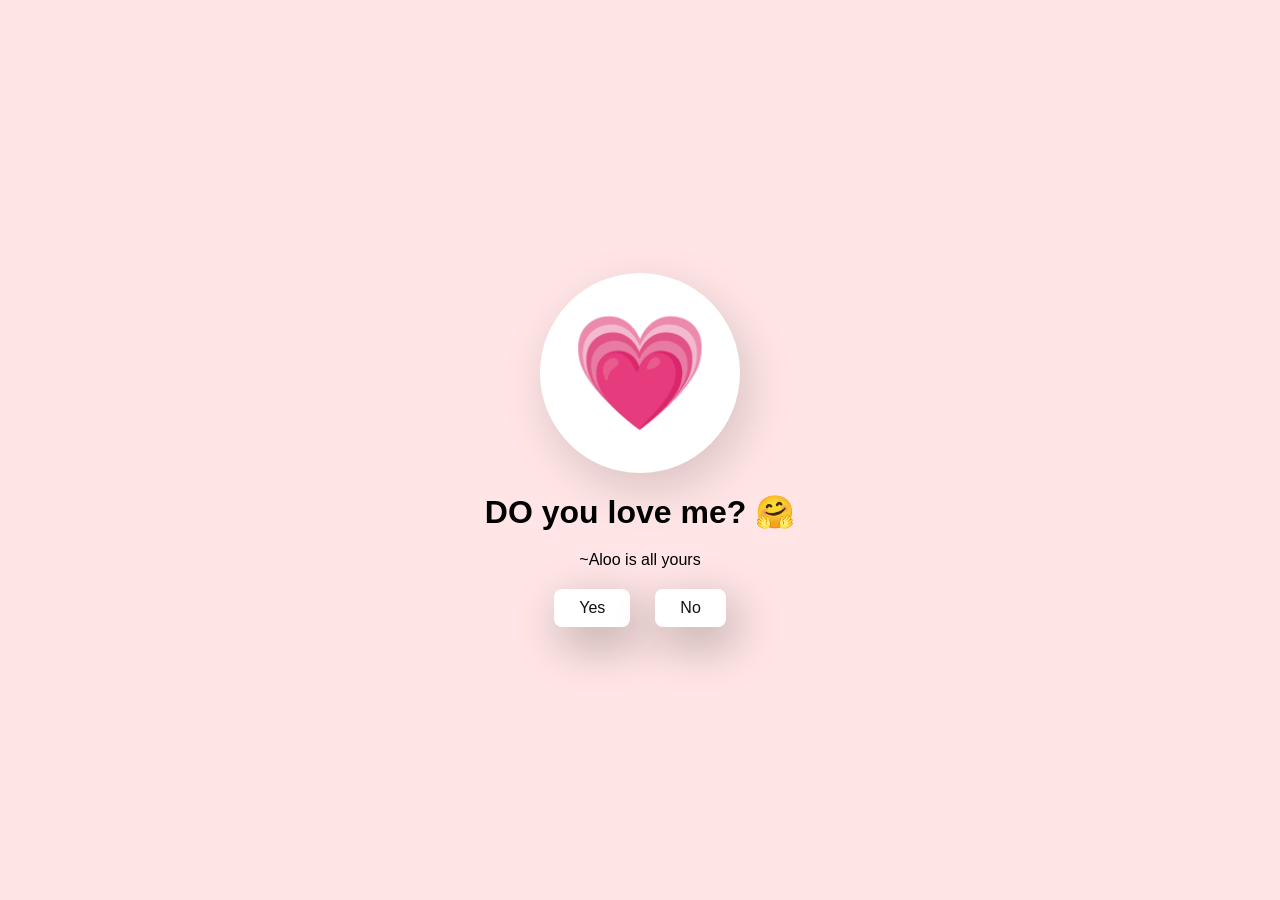
==== index.html @ 594c58b8 "Remove slow Tenor embeds from initial page load" ====
<!DOCTYPE html>
<html lang="en">
  <head>
    <meta charset="UTF-8" />
    <meta name="viewport" content="width=device-width, initial-scale=1.0" />
    <title>Yes or No</title>
    <link rel="stylesheet" href="./style.css" />
  </head>
  <body>
    <main class="container">
      <div class="visual" role="img" aria-label="Cute animated heart">💗</div>
      <h1>DO you love me? 🤗</h1>
      <p>~Aloo is all yours</p>
      <div class="btn">
        <a href="yes.html">Yes</a>
        <a href="no1.html">No</a>
      </div>
    </main>
  </body>
</html>
---- style.css ----
/* Keep the first render self-contained: no third-party embed or font requests. */
* {
  margin: 0;
  padding: 0;
  box-sizing: border-box;
  font-family: sans-serif;
}

body {
  width: 100%;
  min-height: 100vh;
  display: flex;
  justify-content: center;
  align-items: center;
  background-color: #ffe5e5;
}

.container {
  display: flex;
  flex-direction: column;
  text-align: center;
  align-items: center;
  gap: 20px;
  max-width: 500px;
  margin: 20px;
}

.visual {
  width: 200px;
  height: 200px;
  display: grid;
  place-items: center;
  border-radius: 50%;
  background: #fff;
  font-size: 7rem;
  line-height: 1;
  box-shadow: 0.5rem 1rem 3rem hsl(0 0% 0% / 0.15);
  animation: pulse 1.8s ease-in-out infinite;
}

@keyframes pulse {
  50% { transform: scale(1.06); }
}

.container .btn {
  display: flex;
  gap: 25px;
}

.btn a {
  text-decoration: none;
  color: #111;
  background: #fff;
  padding: 10px 25px;
  border-radius: 8px;
  box-shadow: 0.5rem 1rem 3rem hsl(0 0% 0% / 0.3);
}

@media (prefers-reduced-motion: reduce) {
  .visual { animation: none; }
}
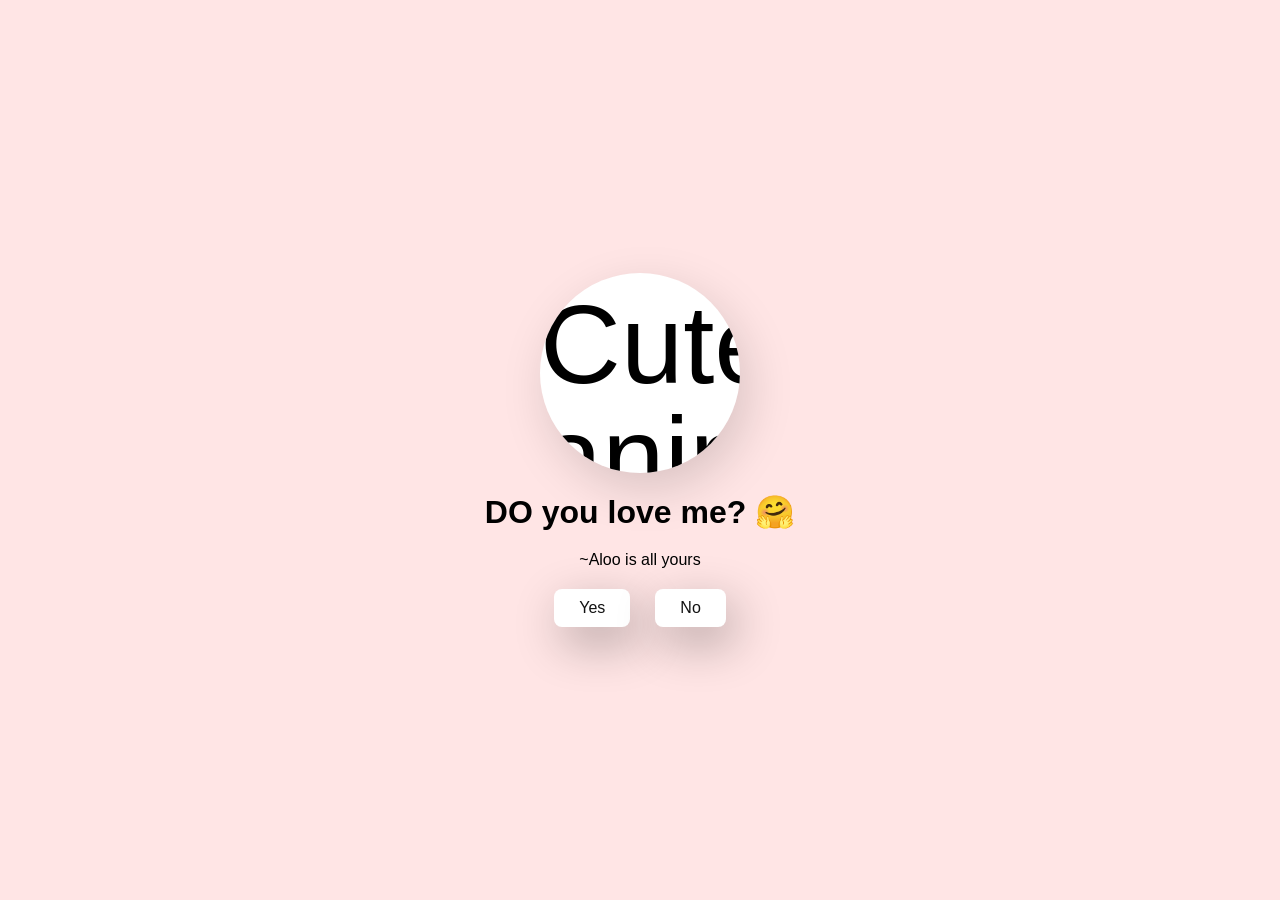
==== commit a8c0f76e: "Restore the animated heart GIF on the main page" ====
--- a/index.html
+++ b/index.html
@@ -8,7 +8,11 @@
   </head>
   <body>
     <main class="container">
-      <div class="visual" role="img" aria-label="Cute animated heart">💗</div>
+      <img
+        class="visual visual-gif"
+        src="https://media.giphy.com/media/3o6ZtpxSZbQRRnwCKQ/giphy.gif"
+        alt="Cute animated heart"
+      />
       <h1>DO you love me? 🤗</h1>
       <p>~Aloo is all yours</p>
       <div class="btn">
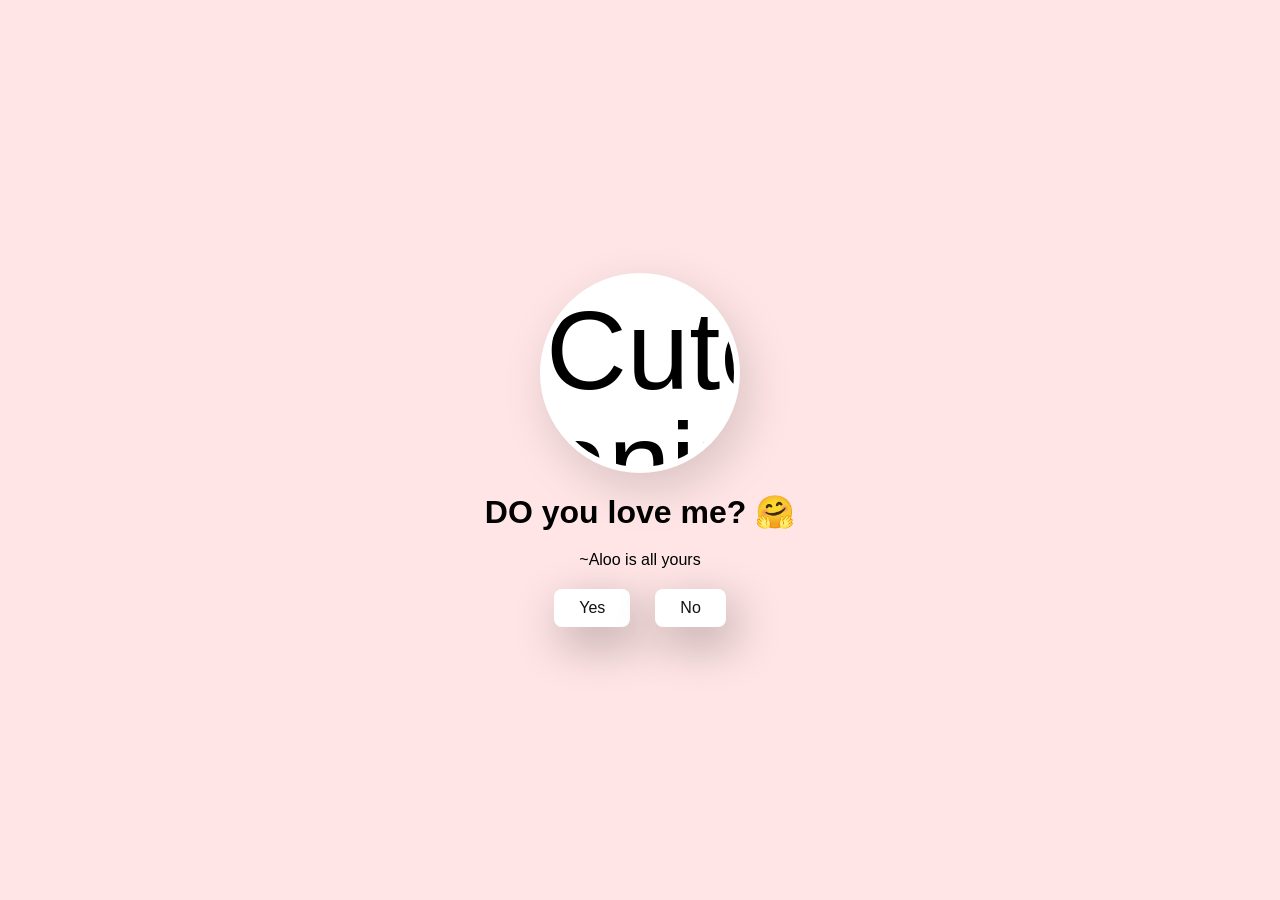
==== commit 5fba51f9: "Add page-specific cute kawaii GIFs and accessible styling to every screen." ====
--- a/index.html
+++ b/index.html
@@ -11,7 +11,7 @@
       <img
         class="visual visual-gif"
         src="https://media.giphy.com/media/3o6ZtpxSZbQRRnwCKQ/giphy.gif"
-        alt="Cute animated heart"
+        alt="Cute animated heart asking for love"
       />
       <h1>DO you love me? 🤗</h1>
       <p>~Aloo is all yours</p>
--- a/style.css
+++ b/style.css
@@ -38,6 +38,11 @@
   animation: pulse 1.8s ease-in-out infinite;
 }
 
+.visual-gif {
+  object-fit: cover;
+  border: 6px solid #fff;
+}
+
 @keyframes pulse {
   50% { transform: scale(1.06); }
 }
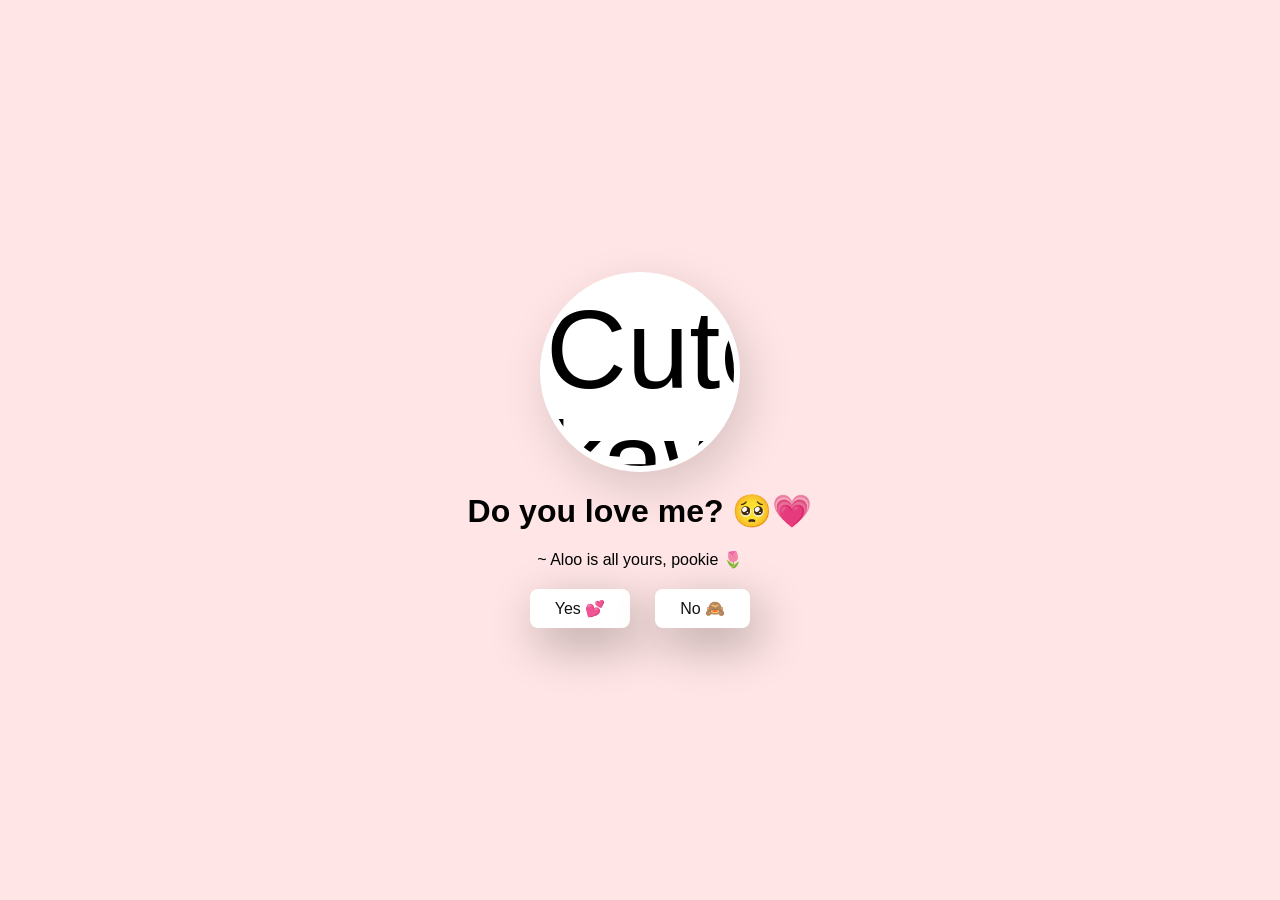
==== commit 310450c1: "Make the question and no-step GIFs cute and kawaii themed consistently" ====
--- a/index.html
+++ b/index.html
@@ -10,14 +10,14 @@
     <main class="container">
       <img
         class="visual visual-gif"
-        src="https://media.giphy.com/media/3o6ZtpxSZbQRRnwCKQ/giphy.gif"
-        alt="Cute animated heart asking for love"
+        src="https://media.giphy.com/media/MDJ9IbxxvDUQM/giphy.gif"
+        alt="Cute kawaii character happily asking for love"
       />
-      <h1>DO you love me? 🤗</h1>
-      <p>~Aloo is all yours</p>
+      <h1>Do you love me? 🥺💗</h1>
+      <p>~ Aloo is all yours, pookie 🌷</p>
       <div class="btn">
-        <a href="yes.html">Yes</a>
-        <a href="no1.html">No</a>
+        <a href="yes.html">Yes 💕</a>
+        <a href="no1.html">No 🙈</a>
       </div>
     </main>
   </body>
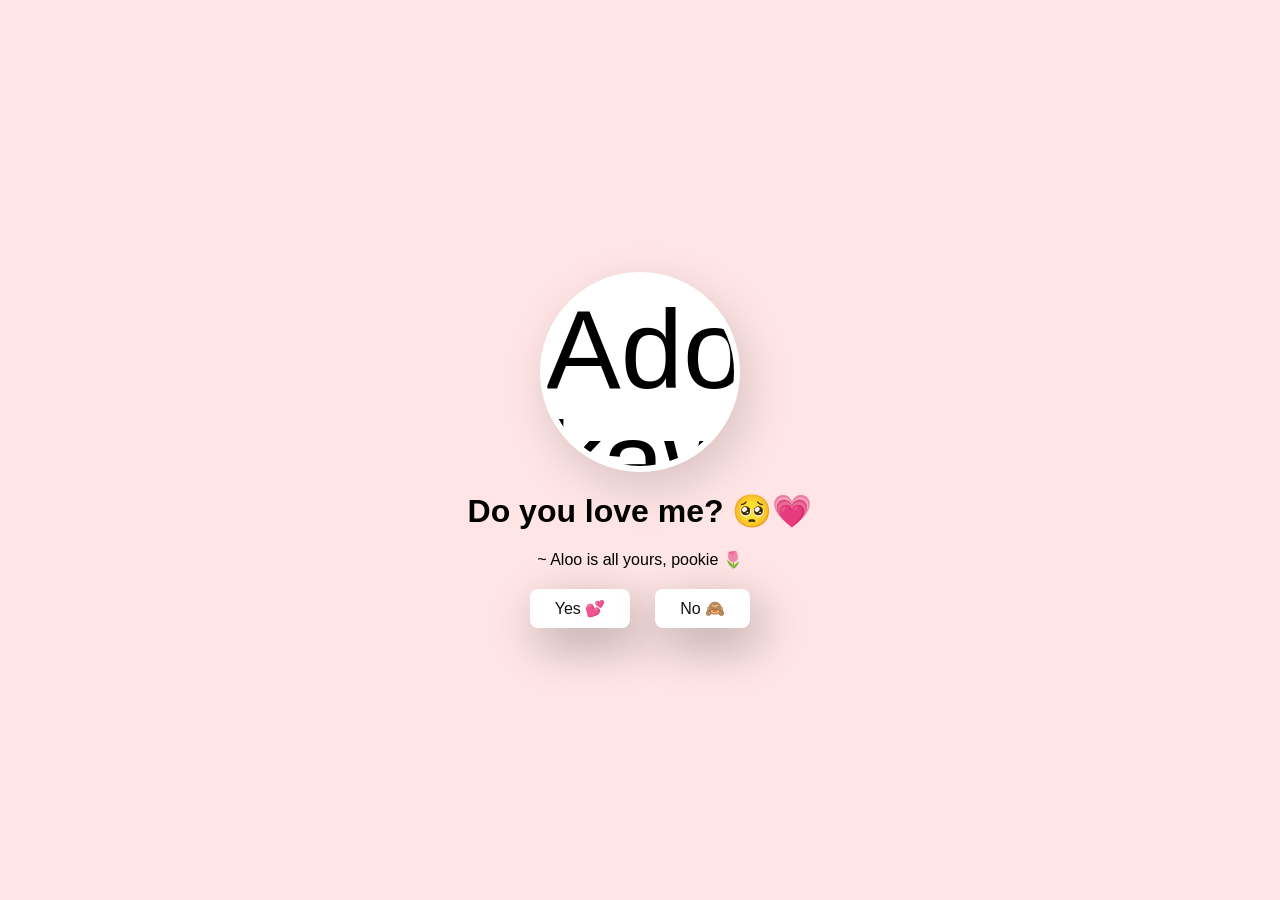
==== commit 94ca0674: "Use matching cute kawaii GIFs on the first two pages" ====
--- a/index.html
+++ b/index.html
@@ -10,8 +10,8 @@
     <main class="container">
       <img
         class="visual visual-gif"
-        src="https://media.giphy.com/media/MDJ9IbxxvDUQM/giphy.gif"
-        alt="Cute kawaii character happily asking for love"
+        src="https://media.giphy.com/media/4N1wOi78ZGzSB6H7vK/giphy.gif"
+        alt="Adorable kawaii character excitedly asking for love"
       />
       <h1>Do you love me? 🥺💗</h1>
       <p>~ Aloo is all yours, pookie 🌷</p>
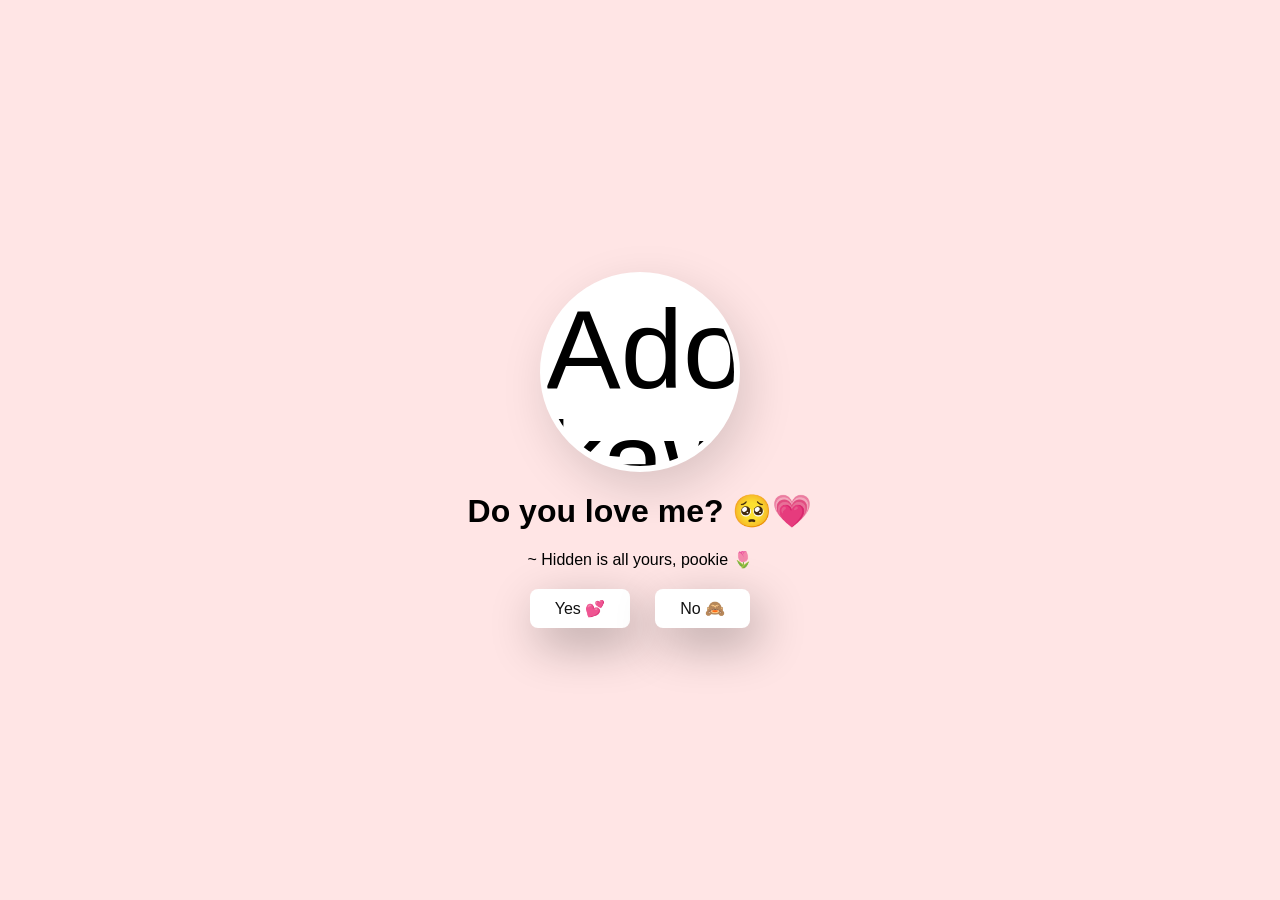
==== commit 46a92313: "Update text in index.html" ====
--- a/index.html
+++ b/index.html
@@ -10,11 +10,11 @@
     <main class="container">
       <img
         class="visual visual-gif"
-        src="https://media.giphy.com/media/4N1wOi78ZGzSB6H7vK/giphy.gif"
+        src="https://media.giphy.com/media/v1.Y2lkPTc5MGI3NjExYmdsdWVmN2w5aDNjbXo0a2pkYXo0Mnc3MXk0OXcyYjd6bGVnNThnZiZlcD12MV9naWZzX3NlYXJjaCZjdD1n/kZqbBT64ECtjy/giphy.gif"
         alt="Adorable kawaii character excitedly asking for love"
       />
       <h1>Do you love me? 🥺💗</h1>
-      <p>~ Aloo is all yours, pookie 🌷</p>
+      <p>~ Hidden is all yours, pookie 🌷</p>
       <div class="btn">
         <a href="yes.html">Yes 💕</a>
         <a href="no1.html">No 🙈</a>
